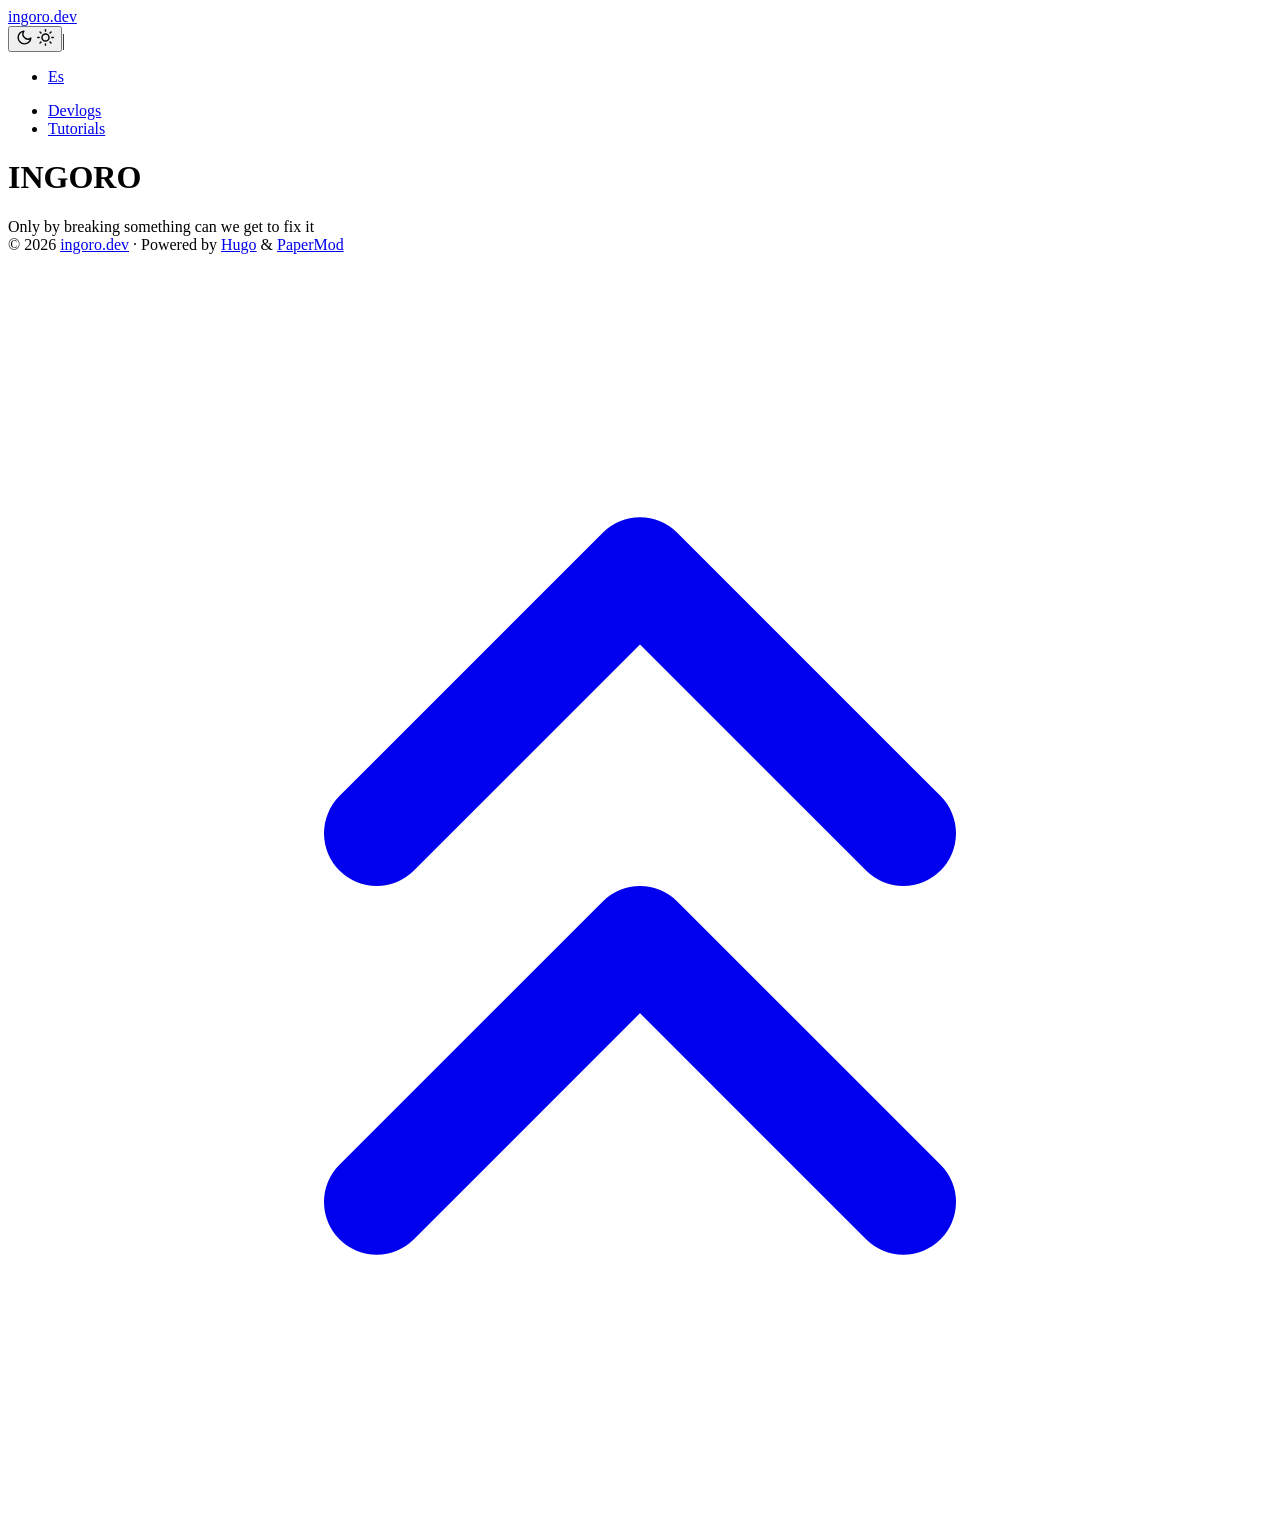
==== public/index.html @ f67cb694 "initial commit: hugo + papermod + first devlog" ====
<!DOCTYPE html>
<html lang="en" dir="auto" data-theme="auto">

<head>
	<meta name="generator" content="Hugo 0.163.0"><script src="/livereload.js?mindelay=10&amp;v=2&amp;port=1313&amp;path=livereload" data-no-instant defer></script><meta charset="utf-8">
<meta http-equiv="X-UA-Compatible" content="IE=edge">
<meta name="viewport" content="width=device-width, initial-scale=1, shrink-to-fit=no">
<meta name="robots" content="index, follow">
<title>ingoro.dev</title>

<meta name="description" content="">
<meta name="author" content="">
<link rel="canonical" href="http://localhost:1313/">
<link crossorigin="anonymous" href="/assets/css/stylesheet.cd9298b33628769aa1bc1acebbbfd7aa11ce81dfe03484d479e1907760249a1d.css" integrity="sha256-zZKYszYodpqhvBrOu7/XqhHOgd/gNITUeeGQd2Akmh0=" rel="preload stylesheet" as="style">
<link rel="icon" href="http://localhost:1313/favicon.ico">
<link rel="icon" type="image/png" sizes="16x16" href="http://localhost:1313/favicon-16x16.png">
<link rel="icon" type="image/png" sizes="32x32" href="http://localhost:1313/favicon-32x32.png">
<link rel="apple-touch-icon" href="http://localhost:1313/apple-touch-icon.png">
<link rel="mask-icon" href="http://localhost:1313/safari-pinned-tab.svg">
<meta name="theme-color" content="#2e2e33">
<meta name="msapplication-TileColor" content="#2e2e33">
<link rel="alternate" type="application/rss+xml" href="http://localhost:1313/index.xml" title="rss">
<link rel="alternate" hreflang="en" href="http://localhost:1313/">
<link rel="alternate" hreflang="es" href="http://localhost:1313/es/">
<noscript>
    <style>
        #theme-toggle,
        .top-link {
            display: none;
        }

    </style>
    <style>
        @media (prefers-color-scheme: dark) {
            :root {
                --theme: rgb(29, 30, 32);
                --entry: rgb(46, 46, 51);
                --primary: rgb(218, 218, 219);
                --secondary: rgb(155, 156, 157);
                --tertiary: rgb(65, 66, 68);
                --content: rgb(196, 196, 197);
                --code-block-bg: rgb(46, 46, 51);
                --code-bg: rgb(55, 56, 62);
                --border: rgb(51, 51, 51);
                color-scheme: dark;
            }

            .list {
                background: var(--theme);
            }

            .toc {
                background: var(--entry);
            }
        }

    </style>
</noscript>
<script>
    if (localStorage.getItem("pref-theme") === "dark") {
        document.querySelector("html").dataset.theme = 'dark';
    } else if (localStorage.getItem("pref-theme") === "light") {
       document.querySelector("html").dataset.theme = 'light';
    } else if (window.matchMedia('(prefers-color-scheme: dark)').matches) {
        document.querySelector("html").dataset.theme = 'dark';
    } else {
        document.querySelector("html").dataset.theme = 'light';
    }

</script><meta property="og:url" content="http://localhost:1313/">
  <meta property="og:site_name" content="ingoro.dev">
  <meta property="og:title" content="ingoro.dev">
  <meta property="og:locale" content="en">
  <meta property="og:type" content="website">

  <meta name="twitter:card" content="summary">
  <meta name="twitter:title" content="ingoro.dev">

<script type="application/ld+json">
{
  "@context": "https://schema.org",
  "@type": "Organization",
  "name": "ingoro.dev",
  "url": "http://localhost:1313/",
  "description": "",
  "logo": "http://localhost:1313/favicon.ico",
  "sameAs": [
      
  ]
}
</script>
</head>
<body class="list" id="top">
    <header class="header">
    <nav class="header-nav">
        <div class="logo">
            <a href="http://localhost:1313/" accesskey="h" title="ingoro.dev (Alt + H)">ingoro.dev</a>
            <div class="logo-switches">
                <button id="theme-toggle" class="theme-toggle" accesskey="t" title="(Alt + T)" aria-label="Toggle theme">
                    <svg class="moon" xmlns="http://www.w3.org/2000/svg" width="17" height="17" viewBox="0 0 24 24"
                        fill="none" stroke="currentColor" stroke-width="2" stroke-linecap="round"
                        stroke-linejoin="round">
                        <path d="M21 12.79A9 9 0 1 1 11.21 3 7 7 0 0 0 21 12.79z"></path>
                    </svg>
                    <svg class="sun" xmlns="http://www.w3.org/2000/svg" width="17" height="17" viewBox="0 0 24 24"
                        fill="none" stroke="currentColor" stroke-width="2" stroke-linecap="round"
                        stroke-linejoin="round">
                        <circle cx="12" cy="12" r="5"></circle>
                        <line x1="12" y1="1" x2="12" y2="3"></line>
                        <line x1="12" y1="21" x2="12" y2="23"></line>
                        <line x1="4.22" y1="4.22" x2="5.64" y2="5.64"></line>
                        <line x1="18.36" y1="18.36" x2="19.78" y2="19.78"></line>
                        <line x1="1" y1="12" x2="3" y2="12"></line>
                        <line x1="21" y1="12" x2="23" y2="12"></line>
                        <line x1="4.22" y1="19.78" x2="5.64" y2="18.36"></line>
                        <line x1="18.36" y1="5.64" x2="19.78" y2="4.22"></line>
                    </svg>
                </button><span class="nav-sep">|</span>
                    <ul class="lang-menu">
                        <li>
                            <a href="http://localhost:1313/es/" title="Español"
                                aria-label="Español">Es</a>
                        </li>
                    </ul>
            </div>
        </div>
        <ul id="menu" class="menu">
            <li>
                <a href="http://localhost:1313/devlogs/" title="Devlogs">
                    <span>Devlogs</span>
                </a>
            </li>
            <li>
                <a href="http://localhost:1313/tutorials/" title="Tutorials">
                    <span>Tutorials</span>
                </a>
            </li>
        </ul>
    </nav>
</header>
<main class="main"><div class="profile">
    <div class="profile_inner">
        <h1>INGORO</h1>
        <span>Only by breaking something can we get to fix it</span><div class="social-icons" >
</div>

    </div>
</div>

    </main>
    
<footer class="footer">
        <span>&copy; 2026 <a href="http://localhost:1313/">ingoro.dev</a></span> · 

    
    
    <span>
        Powered by
        <a href="https://gohugo.io/?utm_source=papermod" rel="noopener" target="_blank">Hugo</a> &
        <a href="https://github.com/adityatelange/hugo-PaperMod/" rel="noopener" target="_blank">PaperMod</a>
    </span>
</footer>
<a href="#top" id="top-link" class="top-link hidden" aria-label="go to top" title="Go to Top (Alt + G)" accesskey="g">
    <svg xmlns="http://www.w3.org/2000/svg" viewBox="0 0 24 24" fill="none" stroke="currentColor" stroke-width="2"
        stroke-linecap="round" stroke-linejoin="round" class="feather feather-chevrons-up">
        <polyline points="17 11 12 6 7 11"></polyline>
        <polyline points="17 18 12 13 7 18"></polyline>
    </svg>
</a>

<script>
    let menu = document.getElementById('menu');
    if (menu) {
        
        const scrollPosition = localStorage.getItem("menu-scroll-position");
        if (scrollPosition) {
            menu.scrollLeft = parseInt(scrollPosition, 10);
        }
        
        menu.onscroll = function () {
            localStorage.setItem("menu-scroll-position", menu.scrollLeft);
        }
    }

    document.querySelectorAll('a[href^="#"]').forEach(anchor => {
        anchor.addEventListener("click", function (e) {
            e.preventDefault();
            var id = this.getAttribute("href").substr(1);
            if (!window.matchMedia('(prefers-reduced-motion: reduce)').matches) {
                document.querySelector(`[id='${decodeURIComponent(id)}']`).scrollIntoView({
                    behavior: "smooth"
                });
            } else {
                document.querySelector(`[id='${decodeURIComponent(id)}']`).scrollIntoView();
            }
            if (id === "top") {
                history.replaceState(null, null, " ");
            } else {
                history.pushState(null, null, `#${id}`);
            }
        });
    });

</script>
<script>
    var toplink = document.getElementById("top-link");
    window.onscroll = function () {
        const scrollThreshold = window.innerHeight;
        if (document.body.scrollTop > scrollThreshold || document.documentElement.scrollTop > scrollThreshold) {
            toplink.classList.remove("hidden");
        } else {
            toplink.classList.add("hidden");
        }
    };

</script>
<script>
    document.getElementById("theme-toggle").addEventListener("click", () => {
        const html = document.querySelector("html");
        if (html.dataset.theme === "dark") {
            html.dataset.theme = 'light';
            localStorage.setItem("pref-theme", 'light');
        } else {
            html.dataset.theme = 'dark';
            localStorage.setItem("pref-theme", 'dark');
        }
    })

</script>
</body>

</html>
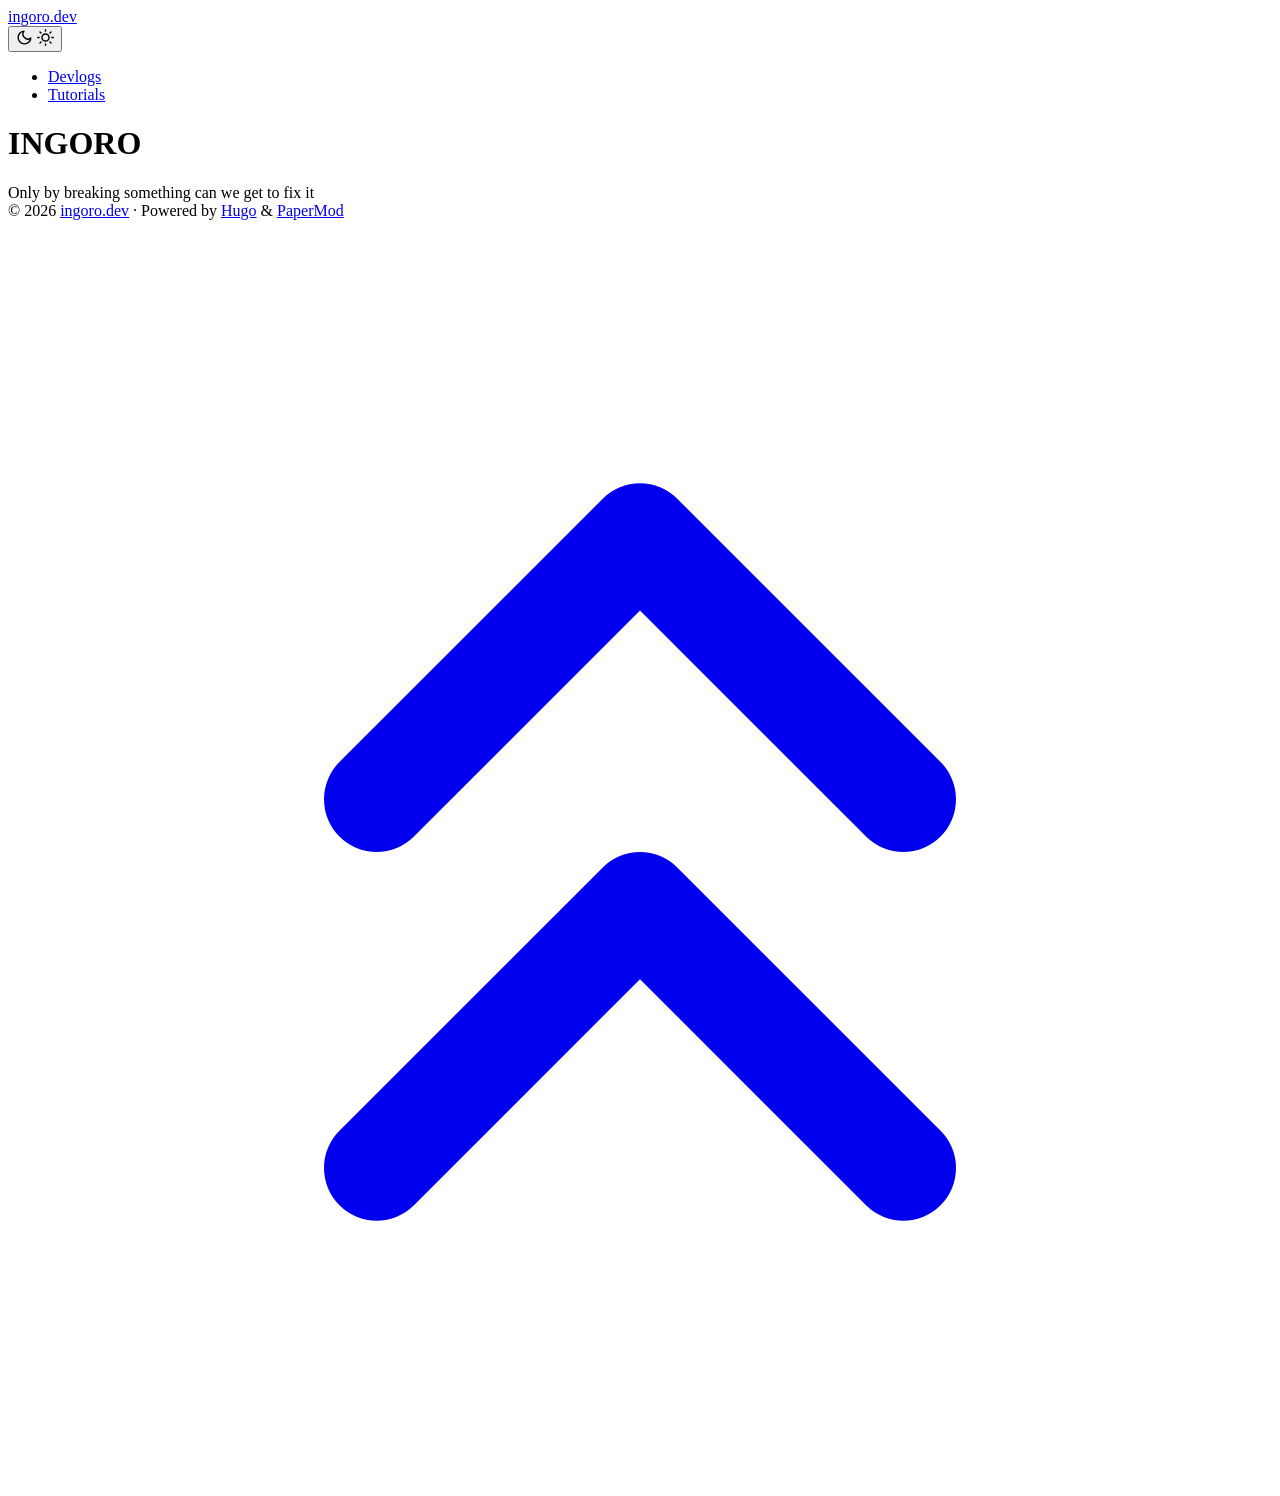
==== commit dcdef0a6: "Got rid of language toggle and cleaned hugo.yaml" ====
--- a/public/index.html
+++ b/public/index.html
@@ -21,7 +21,6 @@
 <meta name="msapplication-TileColor" content="#2e2e33">
 <link rel="alternate" type="application/rss+xml" href="http://localhost:1313/index.xml" title="rss">
 <link rel="alternate" hreflang="en" href="http://localhost:1313/">
-<link rel="alternate" hreflang="es" href="http://localhost:1313/es/">
 <noscript>
     <style>
         #theme-toggle,
@@ -115,13 +114,7 @@
                         <line x1="4.22" y1="19.78" x2="5.64" y2="18.36"></line>
                         <line x1="18.36" y1="5.64" x2="19.78" y2="4.22"></line>
                     </svg>
-                </button><span class="nav-sep">|</span>
-                    <ul class="lang-menu">
-                        <li>
-                            <a href="http://localhost:1313/es/" title="Español"
-                                aria-label="Español">Es</a>
-                        </li>
-                    </ul>
+                </button>
             </div>
         </div>
         <ul id="menu" class="menu">
